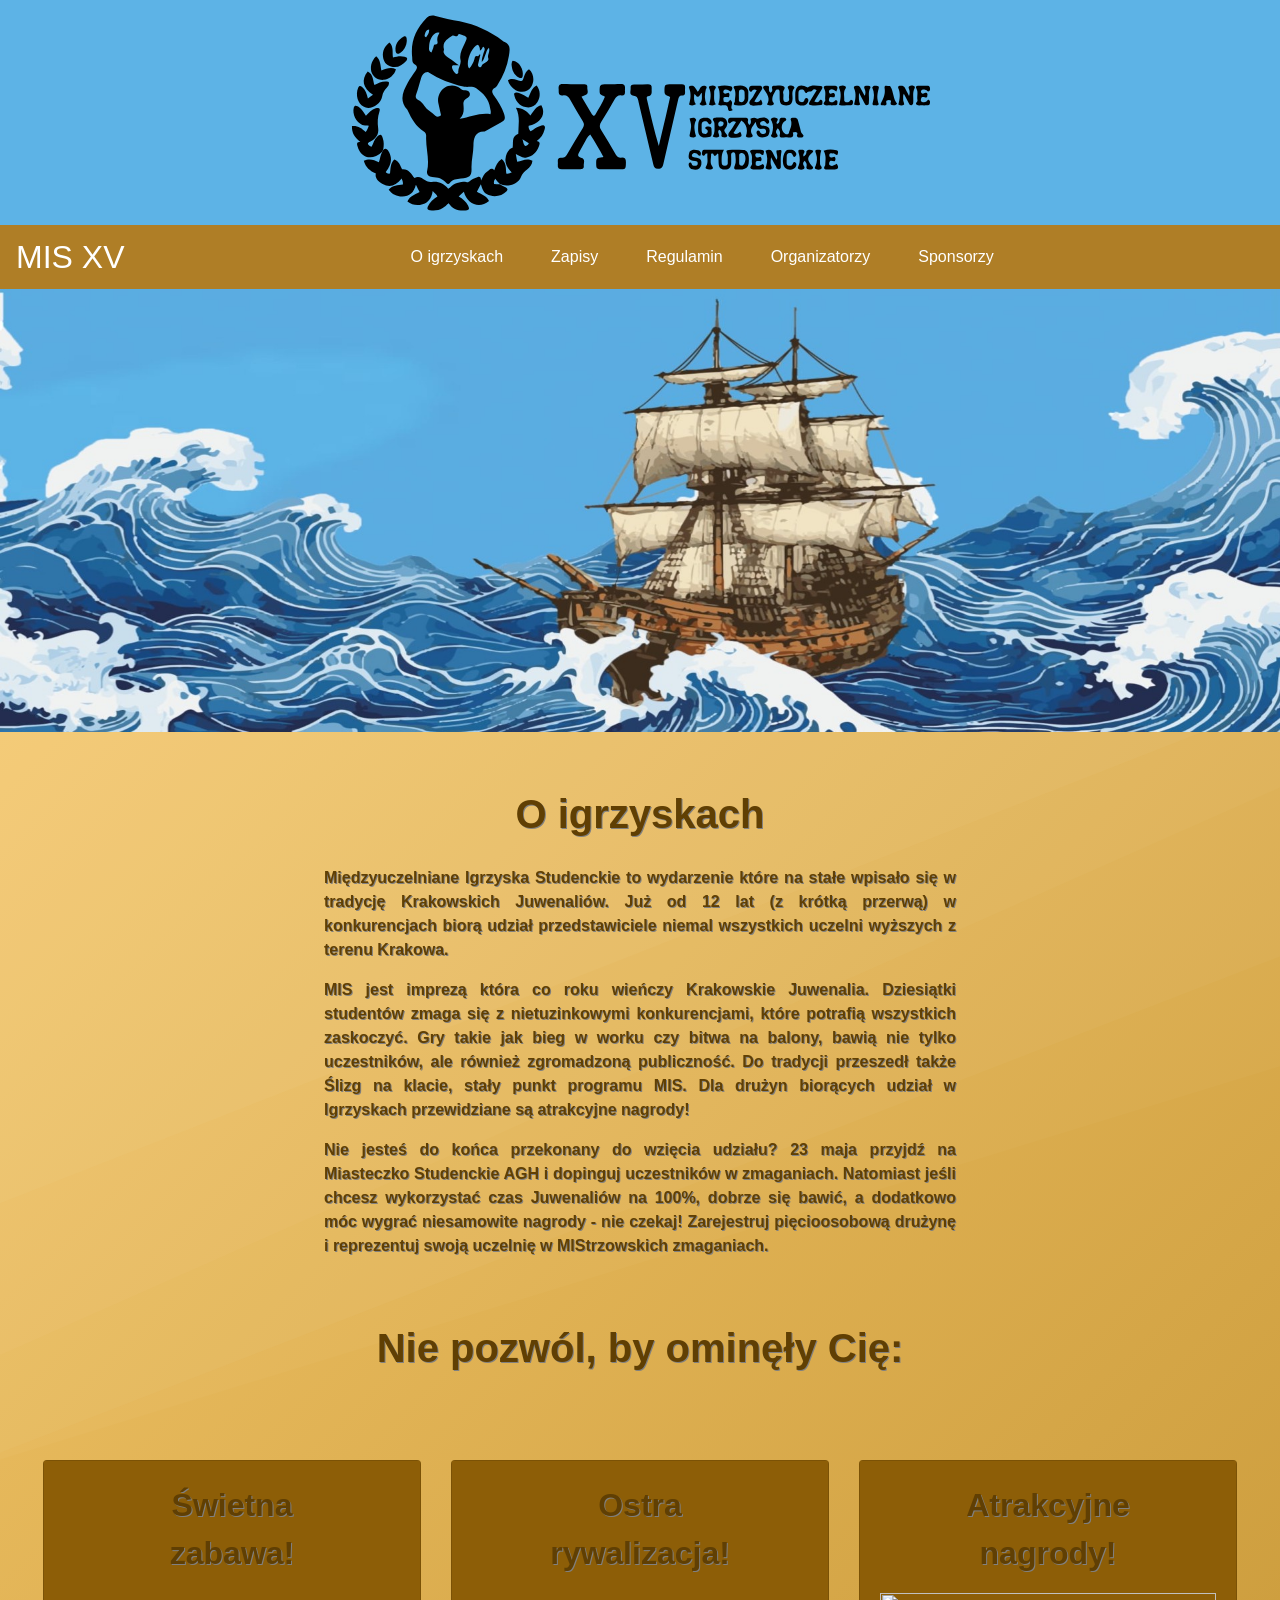
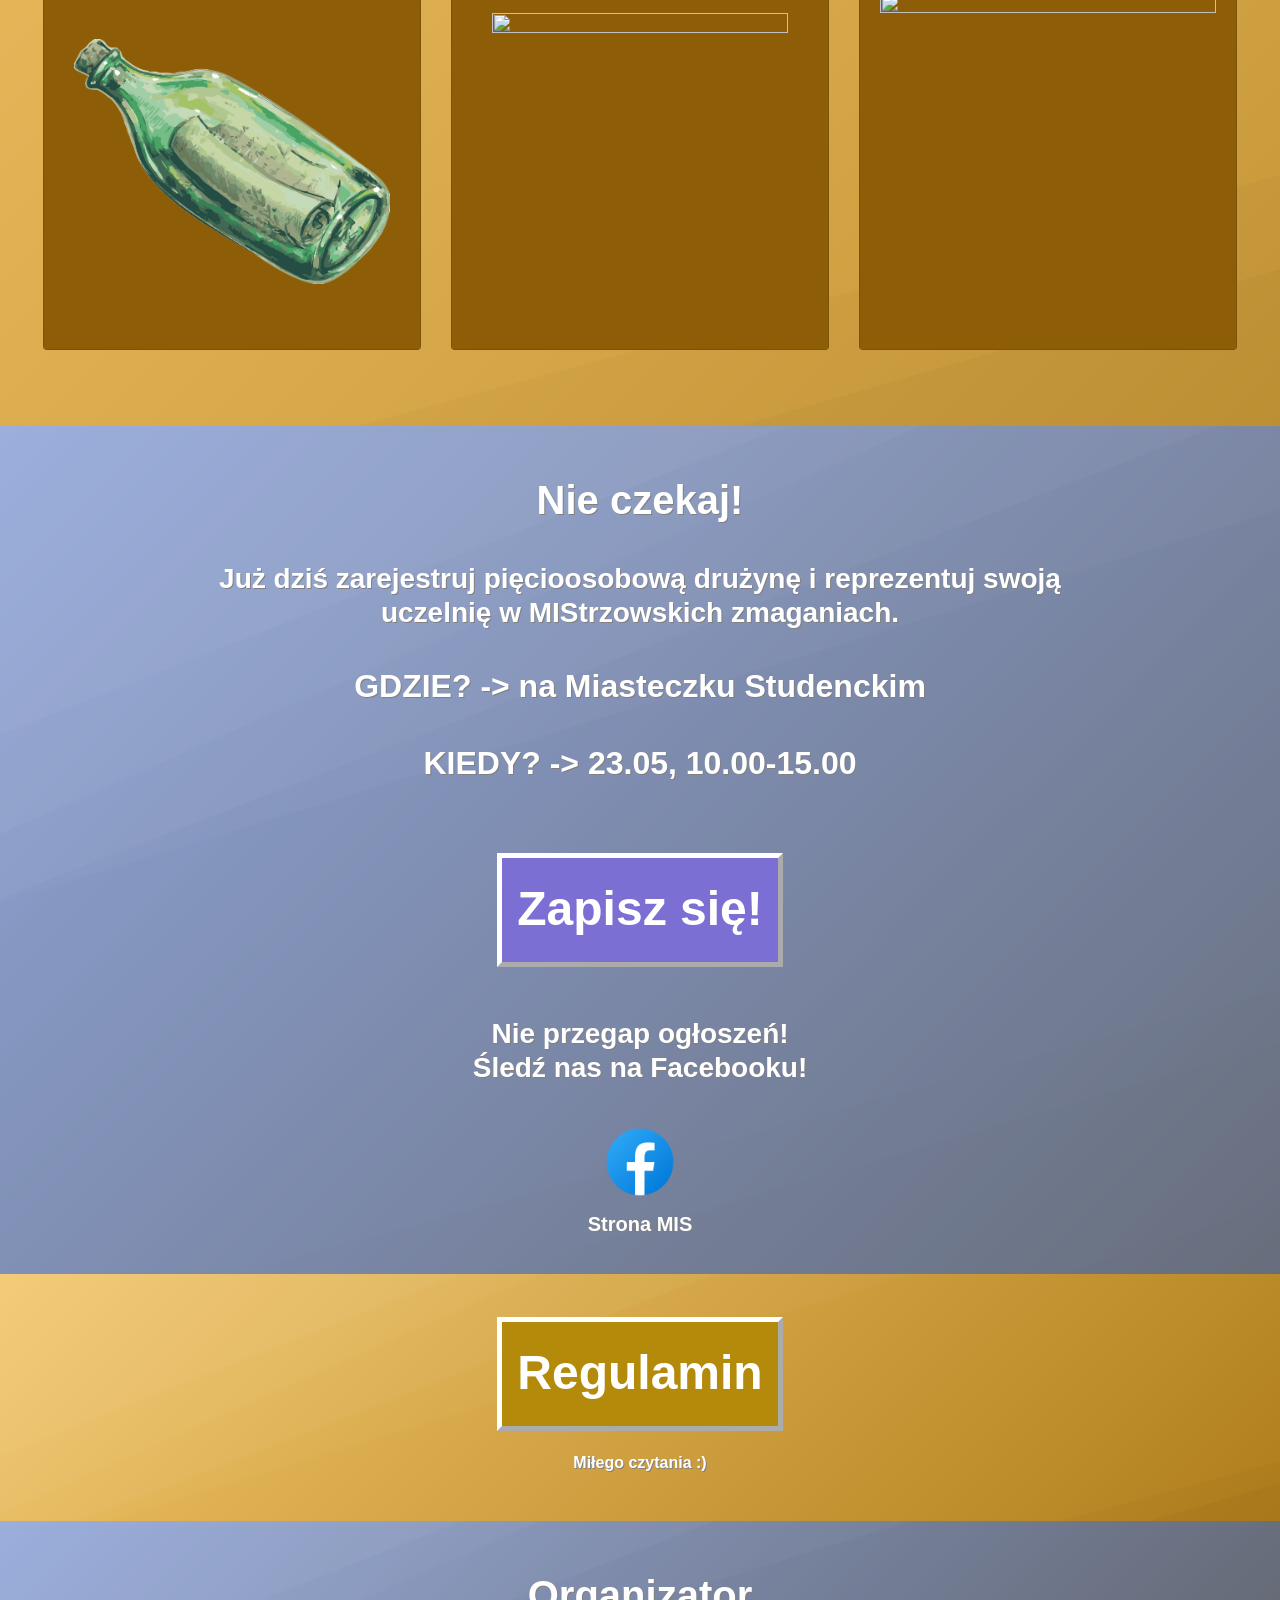
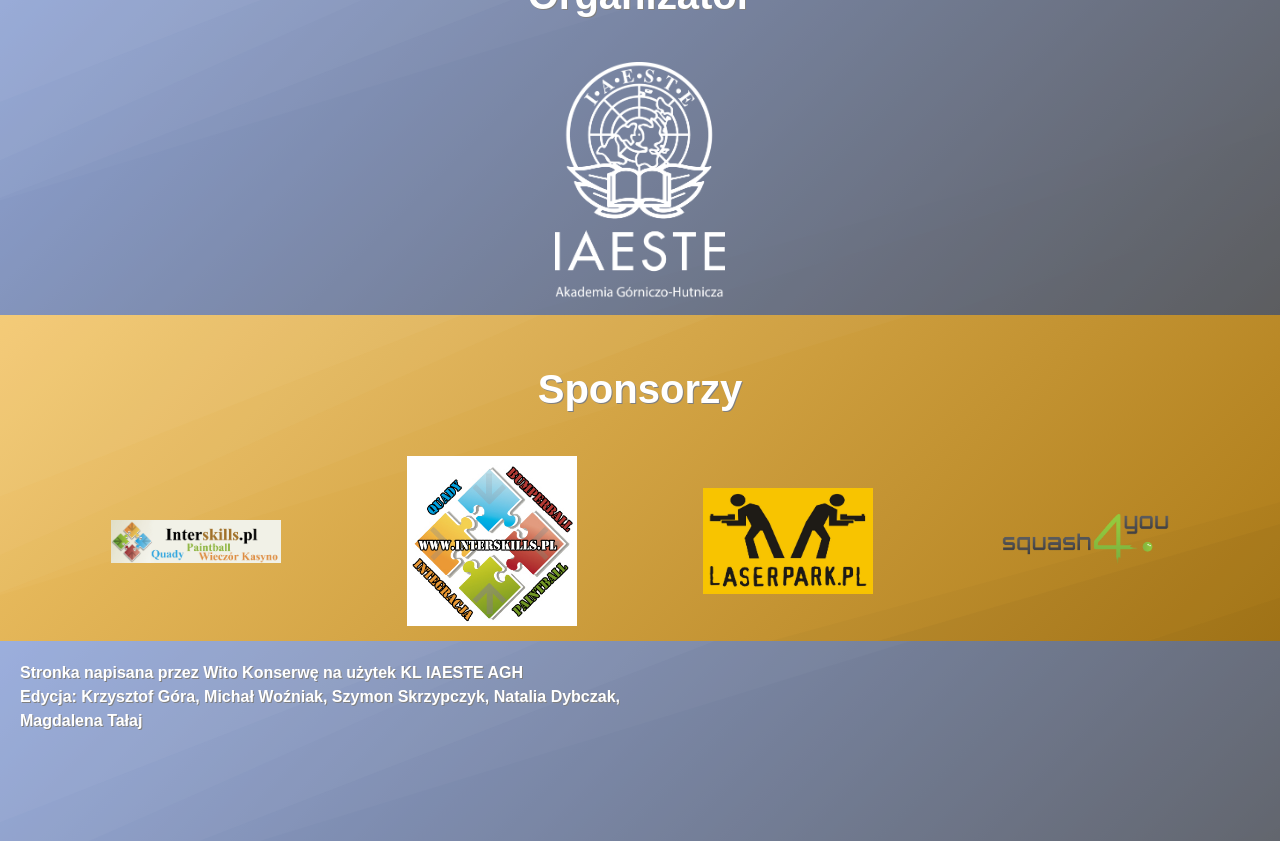
==== index copy.html @ cb16d6ff "initial" ====
<!DOCTYPE html>
<html lang="pl" dir="ltr">
<head>
    <meta charset="utf-8">
    <title>MIS XV - 2026</title>

    <meta name="viewport" content="width=device-width, initial-scale=1">
    <!-- Latest compiled and minified CSS -->
    <link rel="stylesheet" href="https://cdn.jsdelivr.net/npm/bootstrap@4.0.0/dist/css/bootstrap.min.css"
          integrity="sha384-Gn5384xqQ1aoWXA+058RXPxPg6fy4IWvTNh0E263XmFcJlSAwiGgFAW/dAiS6JXm" crossorigin="anonymous">

    <!-- jQuery library -->
    <script src="https://ajax.googleapis.com/ajax/libs/jquery/3.3.1/jquery.min.js"></script>

    <!-- Popper JS -->
    <script src="https://cdnjs.cloudflare.com/ajax/libs/popper.js/1.14.7/umd/popper.min.js"></script>

    <!-- Latest compiled JavaScript -->
    <script src="https://cdn.jsdelivr.net/npm/bootstrap@4.0.0/dist/js/bootstrap.min.js"
            integrity="sha384-JZR6Spejh4U02d8jOt6vLEHfe/JQGiRRSQQxSfFWpi1MquVdAyjUar5+76PVCmYl"
            crossorigin="anonymous"></script>

    <link rel="stylesheet" href="styles.css">

    <script src="js/butter.js" charset="utf-8"></script>
</head>

<body data-spy="scroll" data-target=".navbar" data-offset="10">

<!-- Główne zdjęcie -->

<div id="home" class="logo" style="background-color: rgb(255, 255, 255); background-color: #5db3e6ff ; display:flex; justify-content: center; overflow: hidden; height: 25vh;">
    <img src="./images/new_imgs/file.svg" class="logo"  style="width: auto;  height: 25vh; max-width: 70vw; " alt="MIS Logo" >
</div>

<!-- Nawigacja -->
<!-- navbar-brand -->


<nav class="navbar navbar-expand-lg navbar-dark bg-dark shadow navbar-custom ">
    <a class="navbar-brand" href="#"><h2 style="margin-bottom: 0 ; font-family: 'PiecesOfEight', sans-serif !important;">MIS XV</h2></a>
    <button class="navbar-toggler" type="button" data-toggle="collapse" data-target="#navbarSupportedContent"
            aria-controls="navbarSupportedContent" aria-expanded="false" aria-label="Toggle navigation">
        <span class="navbar-toggler-icon"></span>
    </button>

    <div class="collapse navbar-collapse"  id="navbarSupportedContent">
        <ul class="navbar-nav ">
            <li class="nav-item"><a class="nav-link  d-sm-block nav-link-override" href="#o-igrzyskach">O
                igrzyskach</a></li>
<!--            <li class="nav-item"><a class="nav-link  d-sm-block nav-link-override" href="#galeria">Galeria</a>-->
<!--            </li>-->
            <li class="nav-item"><a class="nav-link d-sm-block nav-link-override" href="#zapisy">Zapisy</a></li>
            <li class="nav-item"><a class="nav-link  d-sm-block nav-link-override" href="#regulamin">Regulamin</a>
            </li>
            <li class="nav-item"><a class="nav-link  d-sm-block nav-link-override"
                                    href="#organizatorzy">Organizatorzy</a></li>
            <li class="nav-item"><a class="nav-link d-sm-block nav-link-override" href="#sponsorzy">Sponsorzy</a>
            </li>
        </ul>
    </div>
</nav>
<!-- <div class="container" ></div> -->

<img src="./images/new_imgs/sea_ship_new.jpg" style="max-width:100%; heigh:auto" >
<!-- O igrzyskach -->
<div class="p-2 fullc darkFont" id="o-igrzyskach" >

    <h1 class="heading">O igrzyskach</h1>

    <p class="mx-auto text" style="">Międzyuczelniane Igrzyska Studenckie to wydarzenie które na stałe wpisało się w
        tradycję Krakowskich Juwenaliów. Już od 12 lat (z krótką przerwą) w konkurencjach biorą udział przedstawiciele
        niemal wszystkich uczelni wyższych z terenu Krakowa.</p>

    <p class="mx-auto text" style="">MIS jest imprezą która co roku wieńczy Krakowskie Juwenalia. Dziesiątki studentów
        zmaga się z nietuzinkowymi konkurencjami, które potrafią wszystkich zaskoczyć. Gry takie jak bieg w worku czy
        bitwa na balony, bawią nie tylko uczestników, ale również zgromadzoną publiczność. Do tradycji przeszedł także
        Ślizg na klacie, stały punkt programu MIS. Dla drużyn biorących udział w Igrzyskach przewidziane są atrakcyjne
        nagrody!</p>

    <p class="mx-auto text" style="">Nie jesteś do końca przekonany do wzięcia udziału? 23 maja przyjdź na Miasteczko
        Studenckie AGH i dopinguj uczestników w zmaganiach. Natomiast jeśli chcesz wykorzystać czas Juwenaliów na 100%,
        dobrze się bawić, a dodatkowo móc wygrać niesamowite nagrody - nie czekaj! Zarejestruj pięcioosobową drużynę i
        reprezentuj swoją uczelnię w MIStrzowskich zmaganiach.</p>

    <h1 class="heading">Nie pozwól, by ominęły Cię:</h1>

    <div class="card-deck m-5 mx-auto w-80 darkerYellow">
        <div class="card responsive" style=" ">
            <div class="card-body text-center shadow-lg" style="color: aliceblue !important;">
                <p class="card-text  card-heading">Świetna <br>zabawa!</p>
                <img class="card-img-bottom" style="padding: 3%;" src="./images/new_imgs/bottle.png"/>
            </div>
        </div>
        <div class="card responsive" style=" ">
            <div class="card-body text-center shadow-lg">
                <p class="card-text card-heading">Ostra <br>rywalizacja!</p>
                <img class="card-img-bottom" style="padding: 6%;" src="./images/new_imgs/compass.png"/>
            </div>
        </div>
        <div class="card responsive" style=" ">
            <div class="card-body text-center shadow-lg">
                <p class="card-text card-heading">Atrakcyjne <br>nagrody!</p>
                <img class="card-img-bottom" style=" margin: 0 !important;" src="./images/treasure2.svg"/>
            </div>
        </div>

    </div>

</div>

<!-- Zapisy -->

<div class="lessc d-flex flex-column shadow-lg" id="zapisy">

    <h1 class="heading font-family: PiecesOfEight;">Nie czekaj!</h1>

    <h3 class="heading w-75 mx-auto" style="padding-top: 10px">Już dziś zarejestruj pięcioosobową drużynę i reprezentuj
        swoją uczelnię w MIStrzowskich zmaganiach.</h3>
    <h2 class="heading w-75 mx-auto" style="padding-top: 10px">GDZIE? -> na Miasteczku Studenckim</h2>
    <h2 class="heading w-75 mx-auto" style="padding-top: 10px">KIEDY? -> 23.05, 10.00-15.00</h2>

    <div class="mx-auto d-flex flex-column">
        <a href="https://forms.cloud.microsoft/Pages/ResponsePage.aspx?id=1jrEnms7ikiKF0CnGjQr4aXi4ycww-hImvHbmSw4nthUNkcwTjZBMFBKWjJHVTQ4QllVQ1JIR1lUTy4u&origin=QRCode">
            <button  type="button" name="formularz" class=" btn-custom responsive shadow-lg" style="background-color: rgb(123, 111, 211); margin-top: 15%;">
                Zapisz się!
            </button>
        </a>
    </div>

    <h3 class="heading">Nie przegap ogłoszeń! <br> Śledź nas na Facebooku!</h3>

    <div class="d-flex justify-content-center">
        <a href="https://www.facebook.com/events/1697856470809177/?acontext=%7B%22event_action_history%22%3A[]%7D&locale=pl_PL"><img
                src="images/fb_new_logo.png" alt="o kurde, tu mialo byc fb" class="responsive"
                style="height: 100px; width: auto; padding: 10px;"></a>
    </div>

    <h5 class="heading" style="padding-top: 0px;padding-bottom: 30px;">Strona MIS</h5>
</div>

<!-- Regulamin !-->

<div class="fullc d-flex justify-content-center flex-column" id="regulamin">

    <div class="mx-auto d-flex flex-column">
        <a href="regulamin2026.pdf">
            <button  type="button" name="formularz" class=" btn-custom responsive shadow-lg" style="background-color: #b48a0a;margin-top: 15%; ">
                Regulamin
            </button>
        </a>
    </div>

    <p class="heading" style="padding-top: 20px; padding-bottom: 30px;">Miłego czytania :)</p>

</div>

<!-- Organizatorzy !-->

<div class="lessc shadow-lg" id="organizatorzy">

    <h1 class="heading">Organizator</h1>

    <a href="http://iaeste.agh.edu.pl/blog//"><img src="images/iaeste.png" alt="IAESTE"
                                                   class="mx-auto d-block img-fluid responsive"
                                                   style="width: 200px; height: auto; padding: 15px;"></a>

</div>

<!-- Sponsorzy !-->

<div class="fullc" id="sponsorzy">

    <h1 class="heading" >Sponsorzy</h1>
    
    
    
        
    </h1>
    <div style="display: flex;  align-items: center; justify-content: space-evenly;" >
        <div class=""> <a href="https://www.facebook.com/sklepstudenciak"><img src="images/sponsors/interskills.jpg" alt="Studenciak" class="mx-auto d-block img-fluid responsive" style="width: 200px; height: auto; padding: 15px;"></a>
        </div>
        <div class=""> <a href="http://www.paintball-factory.pl/"><img src="./images/sponsors/factory.jpg" alt="Paintball Factory" class="mx-auto d-block img-fluid responsive" style="width: 200px; height: auto; padding: 15px;"></a>
        </div>
        <div > <a href="https://laserpark.pl"><img src="images/sponsors/laserpark.JPG" alt="laserPark" class="mx-auto d-block img-fluid responsive" style="width: 200px; height: auto; padding: 15px;"></a>
        </div>
        <div > <a href="https://www.squash4you.pl"><img src="images/sponsors/s4y.png" alt="squash4you" class="mx-auto d-block img-fluid responsive" style="width: 200px; height: auto; padding: 15px;"></a>
        </div>  
    </div>

    

</div>

<!-- Footer !-->

<div class="footer lessc shadow-lg">

    <p class="text" style="padding: 20px">Stronka napisana przez Wito Konserwę na użytek KL IAESTE AGH <br> Edycja:
        Krzysztof Góra, Michał Woźniak, Szymon Skrzypczyk, Natalia Dybczak, Magdalena Tałaj</p>

</div>

</body>
</html>
---- styles.css ----
.darkerYellow div {
  background-color: #8d5e07;
}

@font-face {
    font-family: 'PiecesOfEight';
    src: url('./fonts/PiecesOfEightAlt.ttf') format('truetype');
    font-weight: normal;
    font-style: normal;
}




@media (max-width: 598px) {
    .logo {
        height: 15vh !important;
    }
}


.navbar-nav {
    margin-left: auto;
    margin-right: auto;
    gap: 2rem;
}
.zoom {
 
  object-fit: cover; /* opcjonalnie – lepsze dopasowanie */
  transition: transform 0.3s ease;
  overflow: hidden;
  position:relative;
  width: max-content;
}
.container {
  width: 100vw; 
  height: 60vh; 
  overflow: hidden; /* ukrywa to, co wychodzi poza kontener */
  position: relative;
}


.card-img-bottom {
  min-width: 100%;
  aspect-ratio: 1 / 1;  
  object-fit: contain;     
  border-radius: 0;      
}


.crop {
  width: 200px;      
  height: 200px;
  overflow: hidden;  
  border: 1px solid #000;
  
  display: flex !important; 
  justify-content: center;
  align-items: center;
  /*flex-direction: row;*/
}

/* powiększenie i przesunięcie */
.crop img {
  width: 800px;      
  transform: translate(-150px, -100px);
  display: flex;
}

.navbar-custom {
    background-color: #af7e26 !important;
}

.nav-link-override {
  color: rgba(255,255,255,1)!important;
}

/* .navbar-nav .nav-item {

} */

.fullc {
  /* background-color: #ffb700 !important; */
  background-image: url(images/backgrounds/turquoise.svg);
  background-size: cover;
  
  /* box-shadow: 10px 10px 5px grey; */
}


.lessc {
  /* background-color: #ffcc4d; */
  background-image: url(images/backgrounds/blue.svg) !important; 
  background-size: cover;
  /* box-shadow: 10px 10px 5px grey; */
}

.heading {
  padding-top: 50px;
  text-align: center;
  font-weight: bold;
  color: white;
  text-shadow: 1px 1px grey;
  padding-bottom: 20px;
}

.btn-custom {
  color: white;
  font-weight: bold;
  align-self: center;
  margin-top: 15px;
  font-size: 3rem;
  background-color: #07eeb1;
  padding: 15px;
  padding-bottom: 17px;
  border-width: 5px;
  border-color: white;
  cursor: pointer;
}

.footer {
  height: 200px;
}

.img-custom {
   width: 99%;
   height: auto;
   padding-top: 15px;
   padding-bottom: 25px;
}

.text {
  font-weight: bold;
  color: white;
  text-shadow: 1px 1px grey;
  width: 50%;
  text-align: justify;
  text-justify: inter-word;
}

.card-deck {
  padding: 20px;
}

@media only screen and (max-width: 768px){
  .text {
    width: 100%;
    padding-left: 10px;
    padding-right: 10px;
  }
  .w-custom {
    width: 100%;
  }
  .heading {
    font-size: 1.5em;
  }
  .card-text {
    font-size: 1.2em !important;
  }
}

@media only screen and (min-width: 1600px){
  /* .text {
    font-size: 1.3em;
  /* } */
  .heading {
    /* font-size: 1.3em; */
  }
  .card-text {
    font-size: 1.5em !important;
  }
  body {
    font-size: 30px;
  }
}

.w-custom {
  width: 75%;
}

.card-heading {
  text-align: center;
  font-weight: bold;
  color: white;
  text-shadow: 1px 1px grey;
  font-size: 2rem;
}

.responsive {
  transform: scale(1);
  transition: .3s ease;
}

.responsive:hover {
  transform: scale(1.05);
  transition: .3s ease;
}


.darkFont,
.darkFont * {
  color: #603f03 !important;
}

.darkFont .noDark,
.darkFont .noDark * {
  color: inherit !important;
}
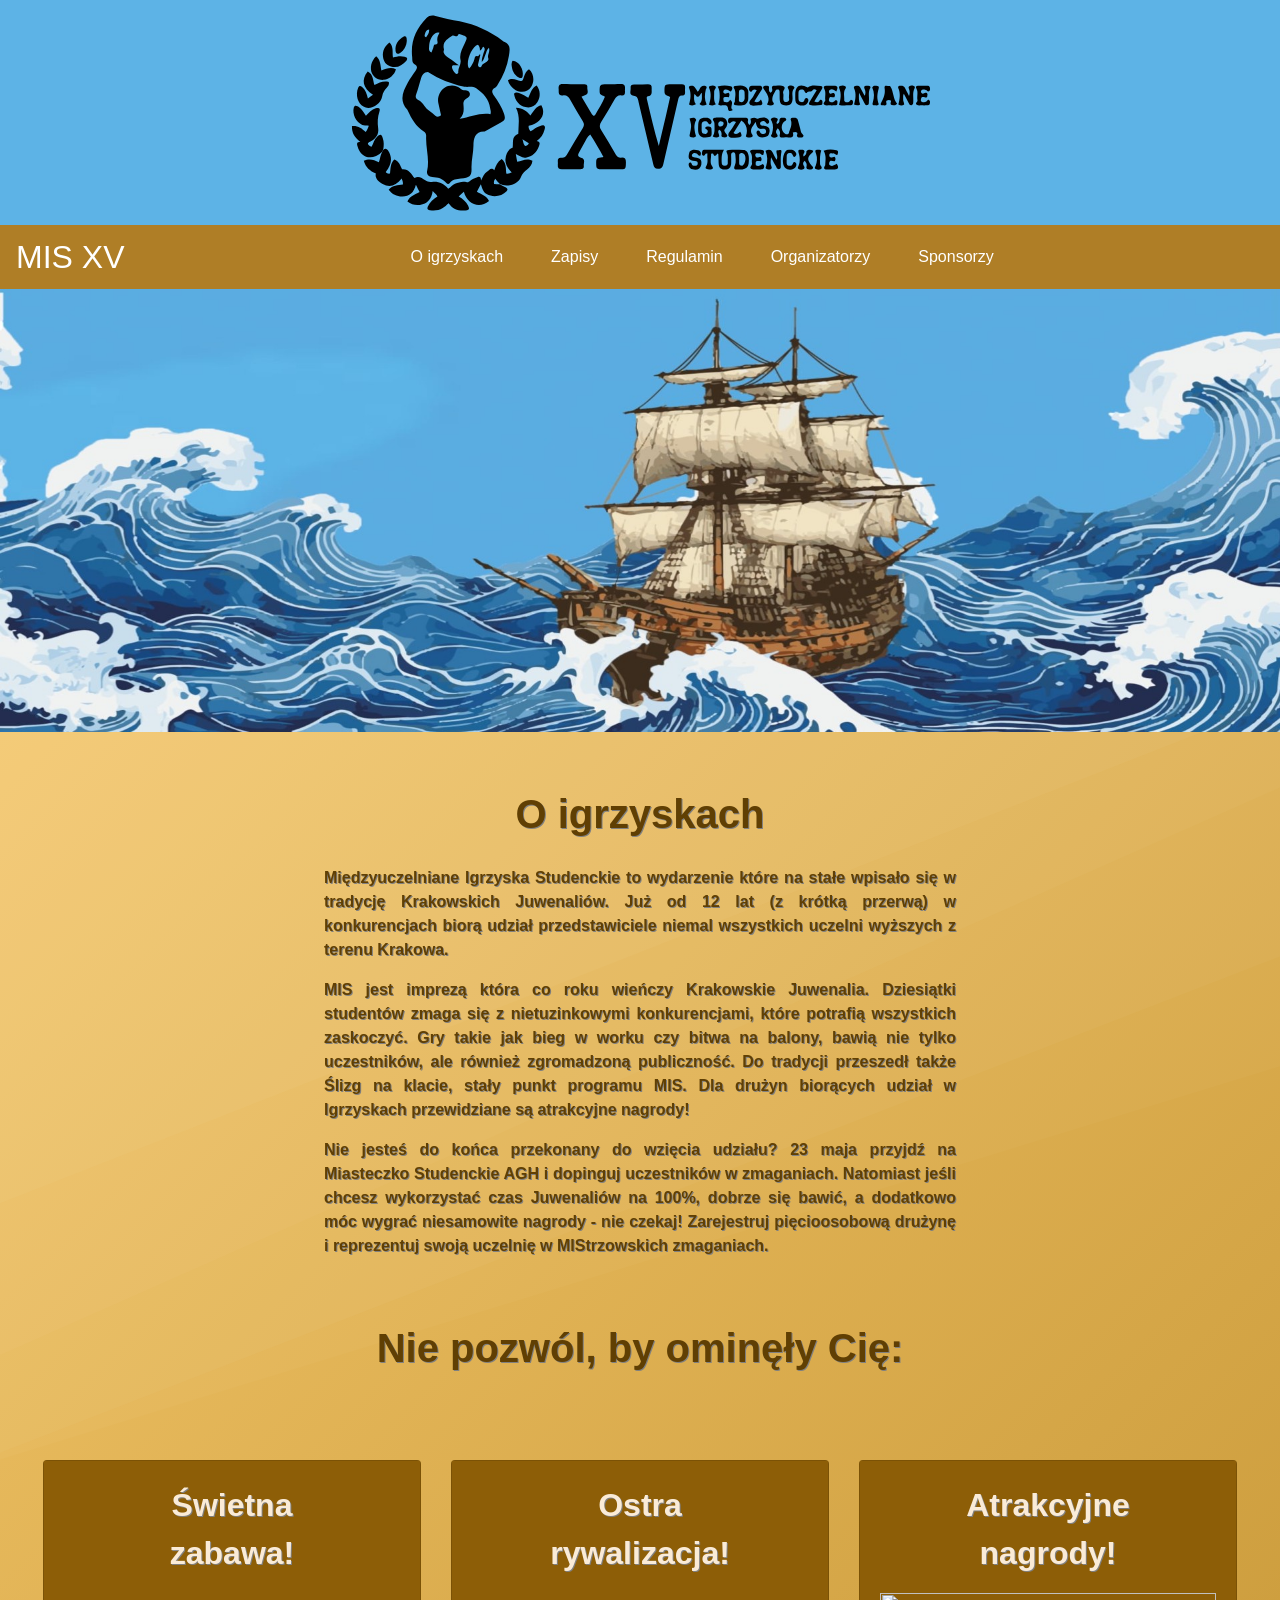
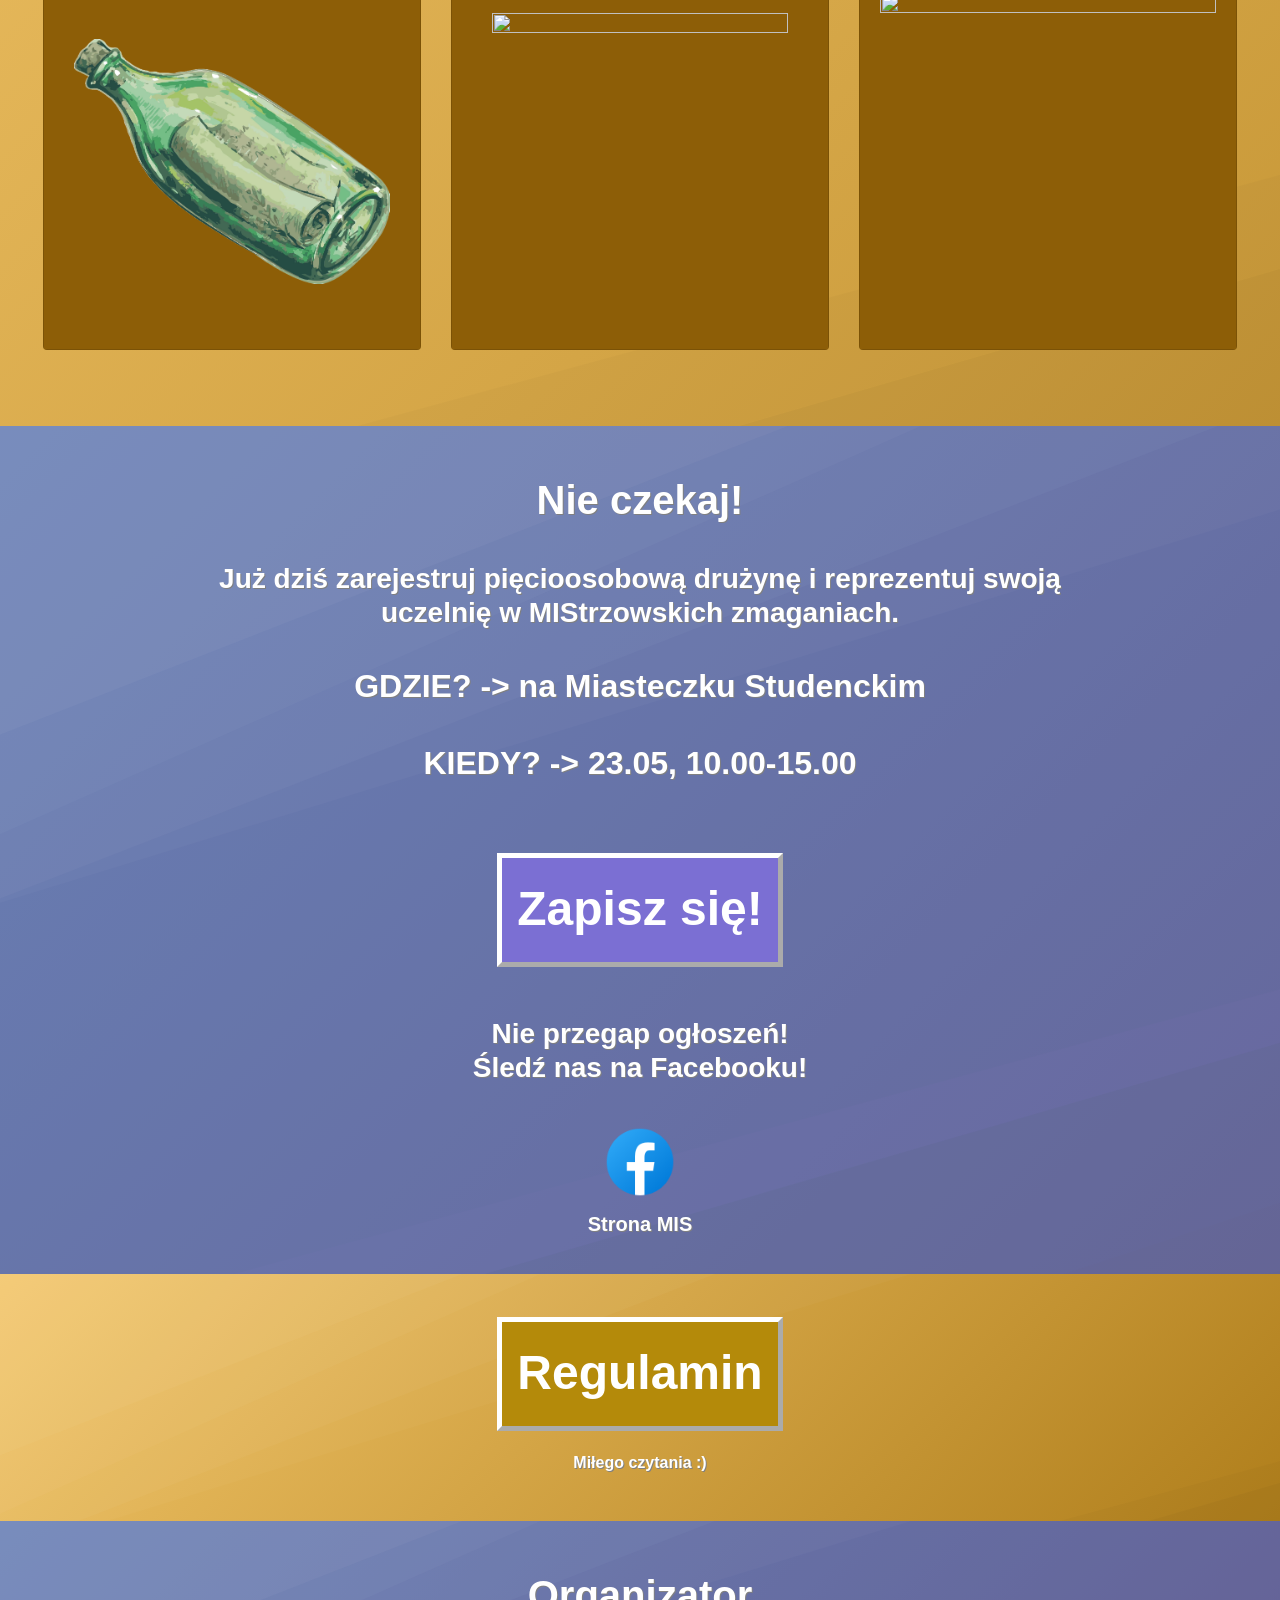
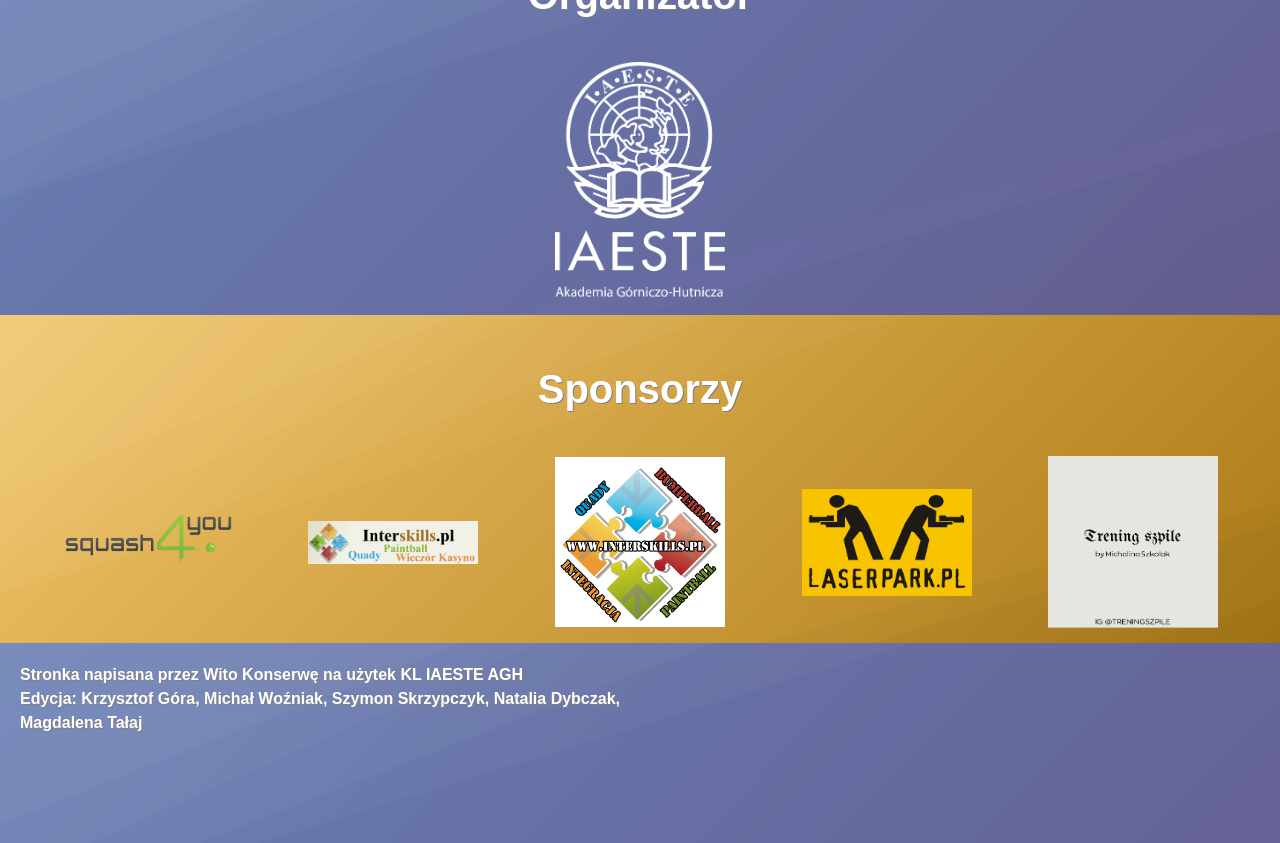
==== commit bdd7ff8f: "font fixes" ====
--- a/index copy.html
+++ b/index copy.html
@@ -38,7 +38,7 @@
 
 
 <nav class="navbar navbar-expand-lg navbar-dark bg-dark shadow navbar-custom ">
-    <a class="navbar-brand" href="#"><h2 style="margin-bottom: 0 ; font-family: 'PiecesOfEight', sans-serif !important;">MIS XV</h2></a>
+    <a class="navbar-brand" href="#"><h2 style="margin-bottom: 0;">MIS XV</h2></a>
     <button class="navbar-toggler" type="button" data-toggle="collapse" data-target="#navbarSupportedContent"
             aria-controls="navbarSupportedContent" aria-expanded="false" aria-label="Toggle navigation">
         <span class="navbar-toggler-icon"></span>
@@ -85,20 +85,20 @@
 
     <h1 class="heading">Nie pozwól, by ominęły Cię:</h1>
 
-    <div class="card-deck m-5 mx-auto w-80 darkerYellow">
-        <div class="card responsive" style=" ">
-            <div class="card-body text-center shadow-lg" style="color: aliceblue !important;">
+    <div class="card-deck m-5 mx-auto w-80 darkerYellow noDark">
+        <div class="card responsive" style="color: antiquewhite !important; ">
+            <div class="card-body text-center shadow-lg " >
                 <p class="card-text  card-heading">Świetna <br>zabawa!</p>
                 <img class="card-img-bottom" style="padding: 3%;" src="./images/new_imgs/bottle.png"/>
             </div>
         </div>
-        <div class="card responsive" style=" ">
+        <div class="card responsive" style=" color: antiquewhite !important; ">
             <div class="card-body text-center shadow-lg">
                 <p class="card-text card-heading">Ostra <br>rywalizacja!</p>
                 <img class="card-img-bottom" style="padding: 6%;" src="./images/new_imgs/compass.png"/>
             </div>
         </div>
-        <div class="card responsive" style=" ">
+        <div class="card responsive" style=" color: antiquewhite !important; ">
             <div class="card-body text-center shadow-lg">
                 <p class="card-text card-heading">Atrakcyjne <br>nagrody!</p>
                 <img class="card-img-bottom" style=" margin: 0 !important;" src="./images/treasure2.svg"/>
@@ -113,7 +113,7 @@
 
 <div class="lessc d-flex flex-column shadow-lg" id="zapisy">
 
-    <h1 class="heading font-family: PiecesOfEight;">Nie czekaj!</h1>
+    <h1 class="heading">Nie czekaj!</h1>
 
     <h3 class="heading w-75 mx-auto" style="padding-top: 10px">Już dziś zarejestruj pięcioosobową drużynę i reprezentuj
         swoją uczelnię w MIStrzowskich zmaganiach.</h3>
@@ -145,7 +145,7 @@
 
     <div class="mx-auto d-flex flex-column">
         <a href="regulamin2026.pdf">
-            <button  type="button" name="formularz" class=" btn-custom responsive shadow-lg" style="background-color: #b48a0a;margin-top: 15%; ">
+            <button  type="button" name="formularz" class=" btn-custom responsive shadow-lg" style="background-color: #b48a0a;margin-top: 15%;">
                 Regulamin
             </button>
         </a>
@@ -171,21 +171,24 @@
 
 <div class="fullc" id="sponsorzy">
 
-    <h1 class="heading" >Sponsorzy</h1>
+    <h1 class="heading">Sponsorzy</h1>
     
     
     
         
     </h1>
     <div style="display: flex;  align-items: center; justify-content: space-evenly;" >
+        <div > <a href="https://www.squash4you.pl"><img src="images/sponsors/s4y.png" alt="squash4you" class="mx-auto d-block img-fluid responsive" style="width: 200px; height: auto; padding: 15px;"></a>
+        </div> 
         <div class=""> <a href="https://www.facebook.com/sklepstudenciak"><img src="images/sponsors/interskills.jpg" alt="Studenciak" class="mx-auto d-block img-fluid responsive" style="width: 200px; height: auto; padding: 15px;"></a>
         </div>
         <div class=""> <a href="http://www.paintball-factory.pl/"><img src="./images/sponsors/factory.jpg" alt="Paintball Factory" class="mx-auto d-block img-fluid responsive" style="width: 200px; height: auto; padding: 15px;"></a>
         </div>
         <div > <a href="https://laserpark.pl"><img src="images/sponsors/laserpark.JPG" alt="laserPark" class="mx-auto d-block img-fluid responsive" style="width: 200px; height: auto; padding: 15px;"></a>
         </div>
-        <div > <a href="https://www.squash4you.pl"><img src="images/sponsors/s4y.png" alt="squash4you" class="mx-auto d-block img-fluid responsive" style="width: 200px; height: auto; padding: 15px;"></a>
-        </div>  
+        <div > <a href="https://laserpark.pl"><img src="images/sponsors/treningSzpile.svg" alt="laserPark" class="mx-auto d-block img-fluid responsive" style="width: 200px; height: auto; padding: 15px;"></a>
+        </div>
+         
     </div>
 
     
--- a/styles.css
+++ b/styles.css
@@ -4,7 +4,7 @@
 
 @font-face {
     font-family: 'PiecesOfEight';
-    src: url('./fonts/PiecesOfEightAlt.ttf') format('truetype');
+    src: url('./fonts/pieces_of_eight/PiecesOfEight.ttf') format('truetype');
     font-weight: normal;
     font-style: normal;
 }
